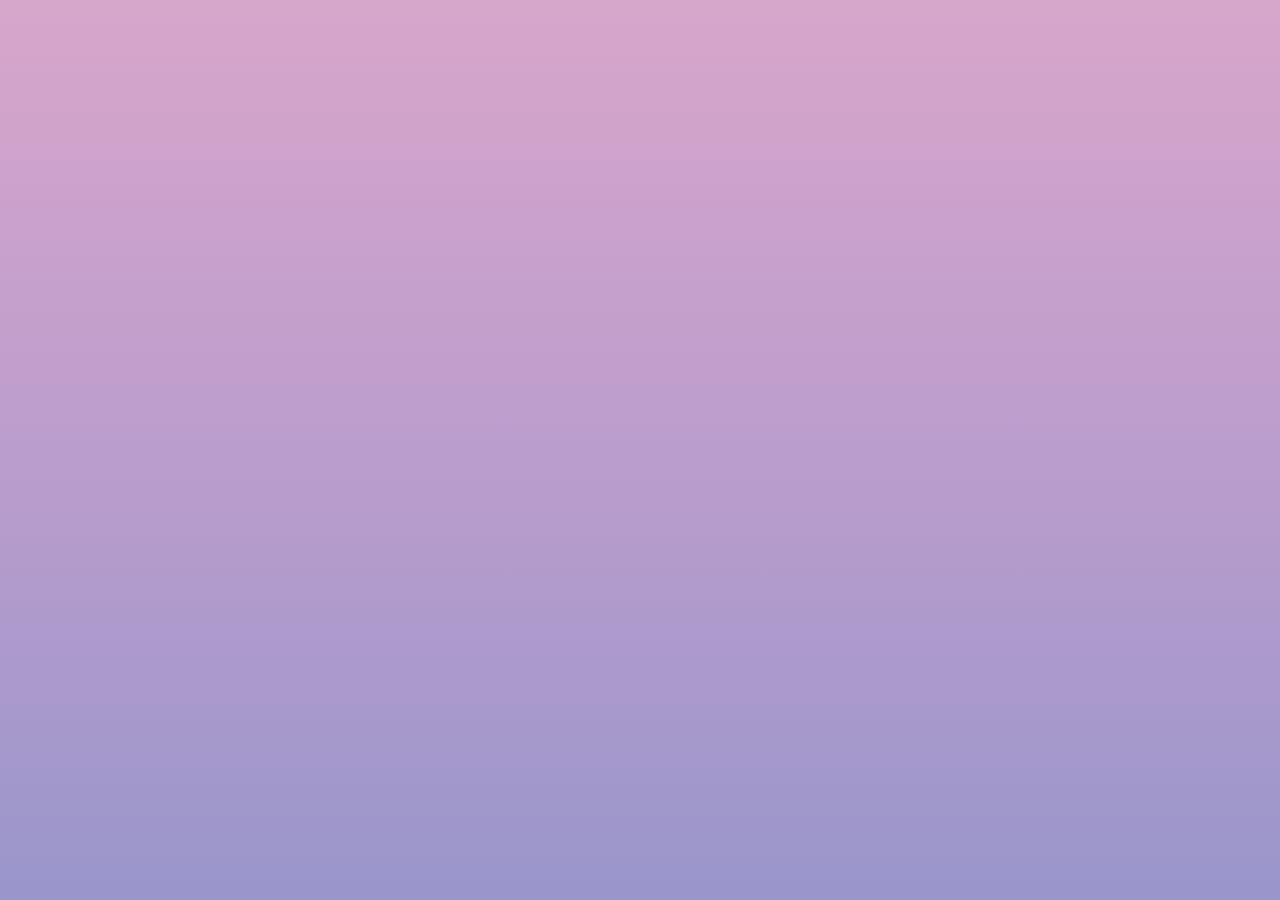
==== Proyecto-curso.html @ 8f1fd5b3 "Se inicia el proyecto del curso" ====
<!DOCTYPE html>
<html lang="en">
<head>
    <meta charset="UTF-8">
    <meta name="viewport" content="width=device-width, initial-scale=1.0">
    <title>Document</title>
    <style>
        :root {
            --blue: #81ccf1;
            --yellow: #efc66a;
            --pink: #d8a6cb;
            --dark-pink: #c59ece;
            --purple: #9996cb;
        }
        body {
            font-family: system-ui, -apple-system, BlinkMacSystemFont, 'Segoe UI', Roboto, Oxygen, Ubuntu, Cantarell, 'Open Sans', 'Helvetica Neue', sans-serif;
            background-image: linear-gradient(to top, #9996cb, #ab99cc, #bb9dcd, #caa1cc, #d8a6cb);
            margin: 0;
            height: 100vh;
        }
        .container {
            display: grid;
            grid-template: repeat(10, 1fr) / repeat(10, 1fr);
            height: 100%;
        }
    </style>
</head>
<body>
    <div class="container">

    </div>
</body>
</html>
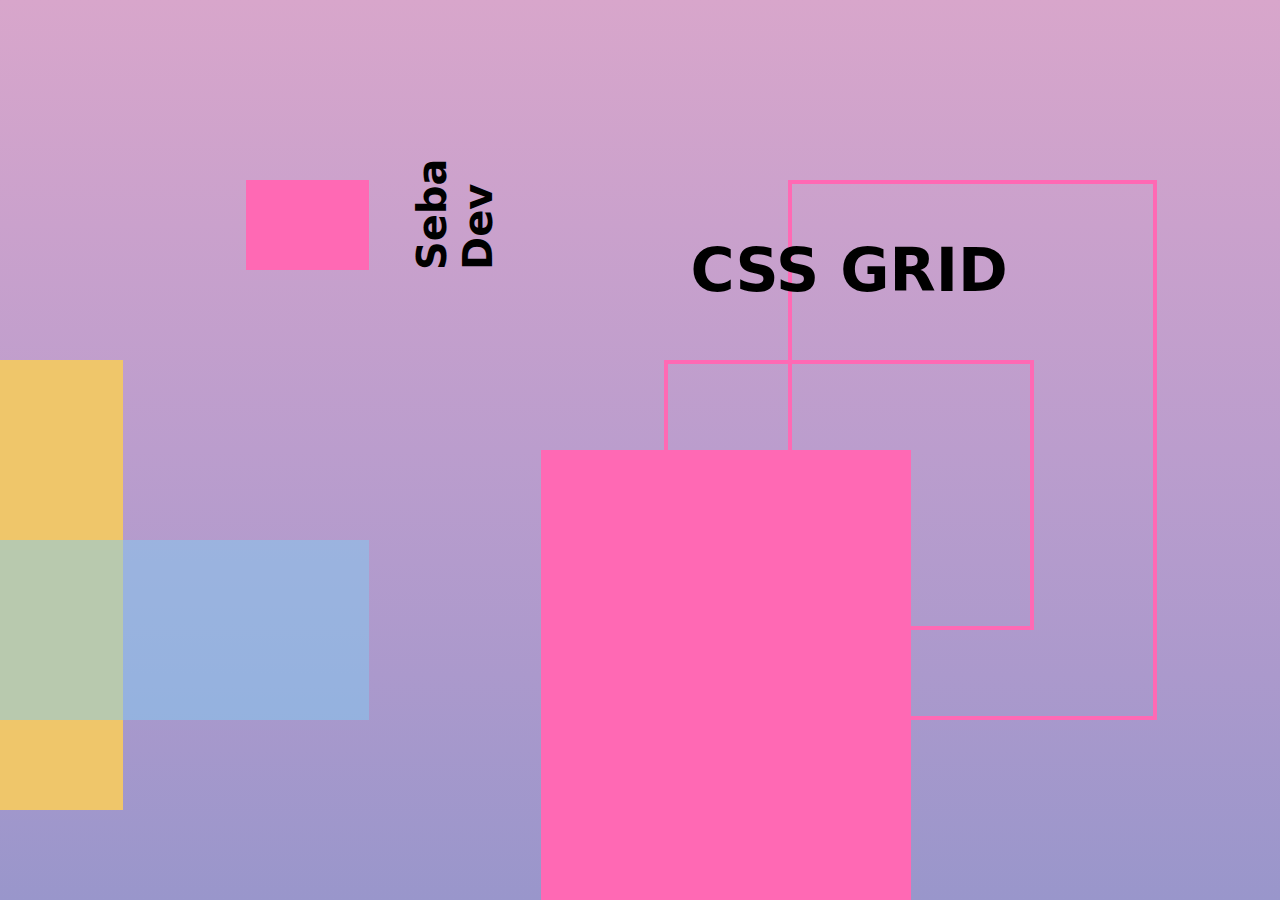
==== commit 15fde66f: "fin proyecto" ====
--- a/Proyecto-curso.html
+++ b/Proyecto-curso.html
@@ -21,12 +21,77 @@
         .container {
             display: grid;
             grid-template: repeat(10, 1fr) / repeat(10, 1fr);
-            height: 100%;
+            height: 100vh;
+        }
+        .item-1 {
+            background-color: var(--yellow);
+            grid-column: 1 / 2;
+            grid-row: 5 / 10;
+        }
+        .item-2 {
+            background-color: var(--blue);
+            grid-column: 1 / 4;
+            grid-row: 7 / 9;
+            opacity: 50%;
+        }
+        .item-3 {
+            background-color: hotpink;
+            grid-column: 5 / 8;
+            grid-row: 6 / 11;
+        }
+        .item-4 {
+            border: 4px solid hotpink;
+            grid-column: 6 / 9;
+            grid-row: 5 / 8;
+        }
+        .item-5 {
+            border: 4px solid hotpink;
+            grid-column: 7 / 10;
+            grid-row: 3 / 9;
+        }
+        .item-6 {
+            font-size: 60px;
+            font-weight: bold;
+            grid-column: 6 / 9;
+            grid-row: 3 / 5;
+            display: grid;
+            justify-items: center;
+            align-items: center;
+        }
+        .item-6 p {
+            margin: 0;
+        }
+        .item-7 {
+            background-color: hotpink;
+            grid-column: 3 / 4;
+            grid-row: 3 / 4;
+        }
+        .item-8 {
+            grid-column-start: 4;
+            grid-row: 2 / 4;
+            font-size: 40px;
+            font-weight: bold;
+            transform: rotate(180deg);
+            writing-mode: vertical-rl;
+            place-items: center;
+            display: grid;
         }
     </style>
 </head>
 <body>
     <div class="container">
+        <div class="item-1"></div>
+        <div class="item-2"></div>
+        <div class="item-3"></div>
+        <div class="item-4"></div>
+        <div class="item-5"></div>
+        <div class="item-6">
+            <p>CSS GRID</p>
+        </div>
+        <div class="item-7"></div>
+        <div class="item-8">
+            <p>Seba Dev</p>
+        </div>
 
     </div>
 </body>
